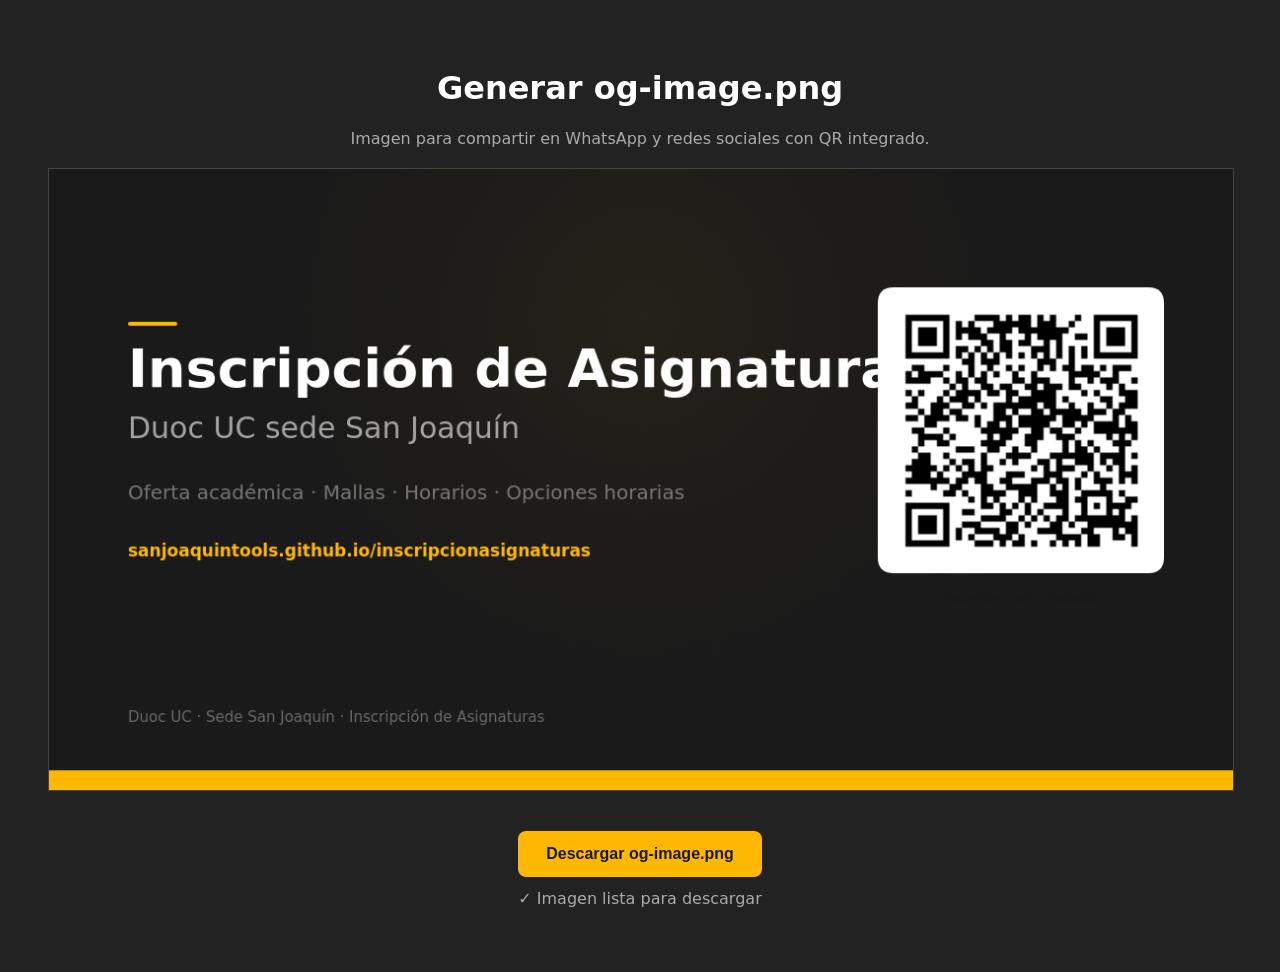
==== convertir-og.html @ f6edc370 "Bug fixes" ====
<!DOCTYPE html>
<html lang="es">
<head>
    <meta charset="UTF-8">
    <title>Generar OG Image con QR</title>
    <style>
        body { font-family: system-ui; background: #222; color: #fff; padding: 40px; text-align: center; }
        canvas { border: 1px solid #444; margin: 20px auto; display: block; max-width: 100%; }
        button { background: #FFB800; color: #1A1A1A; border: none; padding: 14px 28px; font-size: 16px; font-weight: 700; border-radius: 8px; cursor: pointer; margin-top: 20px; }
        button:hover { background: #e6a600; }
        p { color: #aaa; margin-top: 12px; }
    </style>
</head>
<body>
    <h1>Generar og-image.png</h1>
    <p>Imagen para compartir en WhatsApp y redes sociales con QR integrado.</p>
    <canvas id="canvas" width="1200" height="630"></canvas>
    <button onclick="descargar()">Descargar og-image.png</button>
    <p id="status">Cargando...</p>

    <script>
        var canvas = document.getElementById('canvas');
        var ctx = canvas.getContext('2d');

        var qrImg = new Image();
        qrImg.onload = function() {
            dibujar();
        };
        qrImg.onerror = function() {
            document.getElementById('status').textContent = '✗ Error: asegúrate de que QR.png esté en la misma carpeta';
        };
        qrImg.src = 'QR.png';

        function dibujar() {
            // Background
            ctx.fillStyle = '#1A1A1A';
            ctx.fillRect(0, 0, 1200, 630);

            // Subtle gradient glow
            var grad = ctx.createRadialGradient(600, 150, 0, 600, 150, 500);
            grad.addColorStop(0, 'rgba(255, 184, 0, 0.05)');
            grad.addColorStop(1, 'rgba(26, 26, 26, 0)');
            ctx.fillStyle = grad;
            ctx.fillRect(0, 0, 1200, 630);

            // Gold accent line
            ctx.fillStyle = '#FFB800';
            roundRect(ctx, 80, 155, 50, 4, 2);
            ctx.fill();

            // Title
            ctx.fillStyle = '#FFFFFF';
            ctx.font = '800 54px system-ui, -apple-system, sans-serif';
            ctx.textBaseline = 'top';
            ctx.fillText('Inscripción de Asignaturas', 80, 180);

            // Subtitle
            ctx.fillStyle = 'rgba(255, 255, 255, 0.6)';
            ctx.font = '400 30px system-ui, -apple-system, sans-serif';
            ctx.fillText('Duoc UC sede San Joaquín', 80, 250);

            // Description
            ctx.fillStyle = 'rgba(255, 255, 255, 0.4)';
            ctx.font = '400 20px system-ui, -apple-system, sans-serif';
            ctx.fillText('Oferta académica · Mallas · Horarios · Opciones horarias', 80, 320);

            // URL
            ctx.fillStyle = '#FFB800';
            ctx.font = '600 17px system-ui, -apple-system, sans-serif';
            ctx.fillText('sanjoaquintools.github.io/inscripcionasignaturas', 80, 380);

            // QR container (white rounded rect)
            ctx.fillStyle = '#FFFFFF';
            roundRect(ctx, 840, 120, 290, 290, 16);
            ctx.fill();

            // Draw QR image inside container
            var qrSize = 250;
            var qrX = 840 + (290 - qrSize) / 2;
            var qrY = 120 + (290 - qrSize) / 2;
            ctx.drawImage(qrImg, qrX, qrY, qrSize, qrSize);

            // QR label
            ctx.fillStyle = '#1A1A1A';
            ctx.font = '600 13px system-ui, -apple-system, sans-serif';
            ctx.textAlign = 'center';
            ctx.fillText('Escanea para acceder', 985, 430);
            ctx.textAlign = 'left';

            // Bottom gold bar
            ctx.fillStyle = '#FFB800';
            ctx.fillRect(0, 610, 1200, 20);

            // Footer
            ctx.fillStyle = 'rgba(255, 255, 255, 0.35)';
            ctx.font = '400 15px system-ui, -apple-system, sans-serif';
            ctx.fillText('Duoc UC · Sede San Joaquín · Inscripción de Asignaturas', 80, 550);

            document.getElementById('status').textContent = '✓ Imagen lista para descargar';
        }

        function roundRect(ctx, x, y, w, h, r) {
            ctx.beginPath();
            ctx.moveTo(x + r, y);
            ctx.lineTo(x + w - r, y);
            ctx.quadraticCurveTo(x + w, y, x + w, y + r);
            ctx.lineTo(x + w, y + h - r);
            ctx.quadraticCurveTo(x + w, y + h, x + w - r, y + h);
            ctx.lineTo(x + r, y + h);
            ctx.quadraticCurveTo(x, y + h, x, y + h - r);
            ctx.lineTo(x, y + r);
            ctx.quadraticCurveTo(x, y, x + r, y);
            ctx.closePath();
        }

        function descargar() {
            var link = document.createElement('a');
            link.download = 'og-image.png';
            link.href = canvas.toDataURL('image/png');
            link.click();
        }
    </script>
</body>
</html>
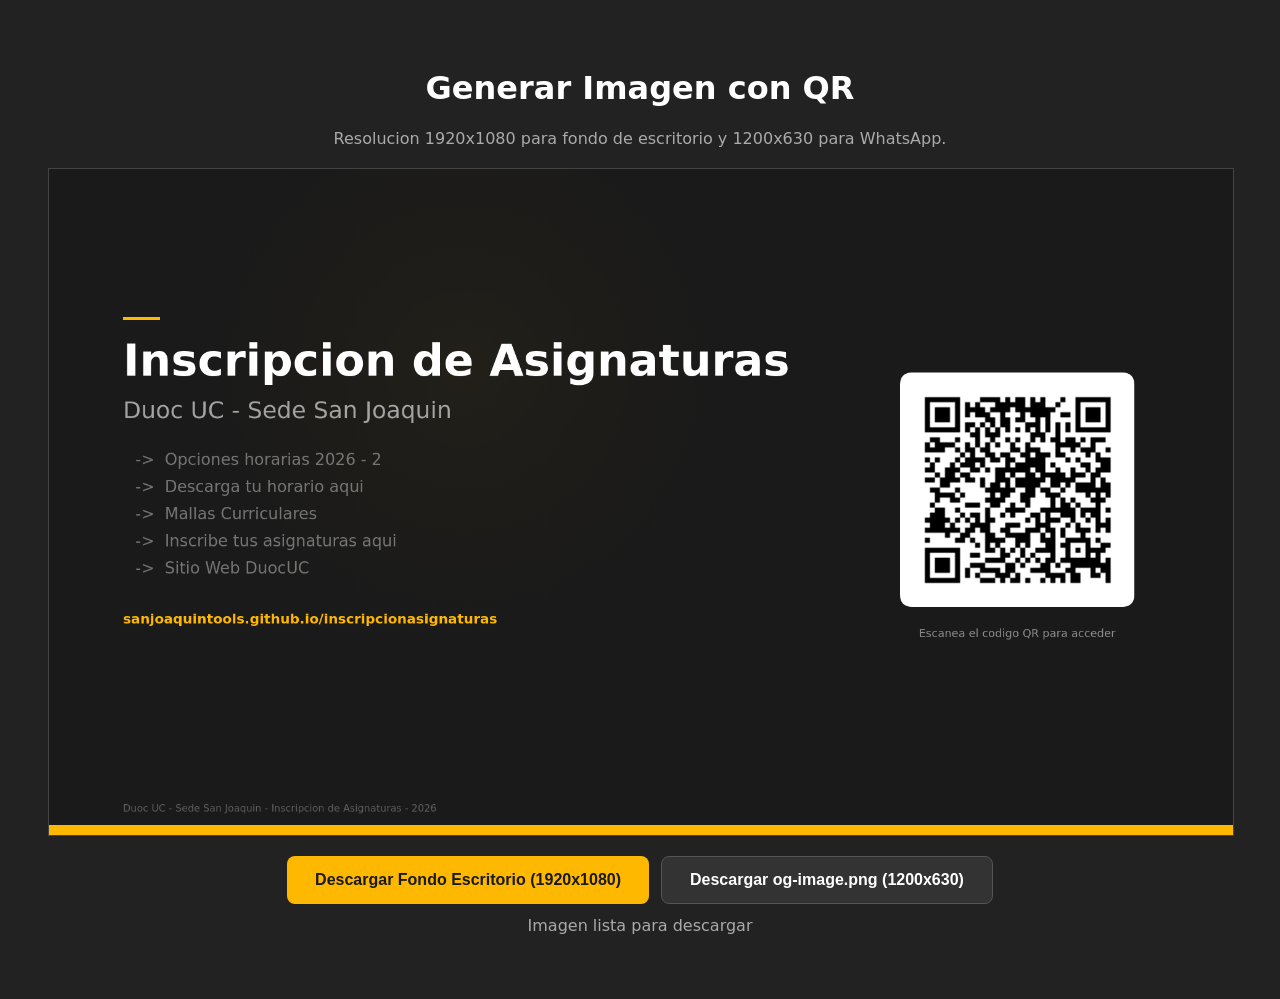
==== commit f31c1fd5: "Update links" ====
--- a/convertir-og.html
+++ b/convertir-og.html
@@ -1,124 +1,97 @@
-<!DOCTYPE html>
-<html lang="es">
-<head>
-    <meta charset="UTF-8">
-    <title>Generar OG Image con QR</title>
-    <style>
-        body { font-family: system-ui; background: #222; color: #fff; padding: 40px; text-align: center; }
-        canvas { border: 1px solid #444; margin: 20px auto; display: block; max-width: 100%; }
-        button { background: #FFB800; color: #1A1A1A; border: none; padding: 14px 28px; font-size: 16px; font-weight: 700; border-radius: 8px; cursor: pointer; margin-top: 20px; }
-        button:hover { background: #e6a600; }
-        p { color: #aaa; margin-top: 12px; }
-    </style>
-</head>
-<body>
-    <h1>Generar og-image.png</h1>
-    <p>Imagen para compartir en WhatsApp y redes sociales con QR integrado.</p>
-    <canvas id="canvas" width="1200" height="630"></canvas>
-    <button onclick="descargar()">Descargar og-image.png</button>
-    <p id="status">Cargando...</p>
-
-    <script>
-        var canvas = document.getElementById('canvas');
-        var ctx = canvas.getContext('2d');
-
-        var qrImg = new Image();
-        qrImg.onload = function() {
-            dibujar();
-        };
-        qrImg.onerror = function() {
-            document.getElementById('status').textContent = '✗ Error: asegúrate de que QR.png esté en la misma carpeta';
-        };
-        qrImg.src = 'QR.png';
-
-        function dibujar() {
-            // Background
-            ctx.fillStyle = '#1A1A1A';
-            ctx.fillRect(0, 0, 1200, 630);
-
-            // Subtle gradient glow
-            var grad = ctx.createRadialGradient(600, 150, 0, 600, 150, 500);
-            grad.addColorStop(0, 'rgba(255, 184, 0, 0.05)');
-            grad.addColorStop(1, 'rgba(26, 26, 26, 0)');
-            ctx.fillStyle = grad;
-            ctx.fillRect(0, 0, 1200, 630);
-
-            // Gold accent line
-            ctx.fillStyle = '#FFB800';
-            roundRect(ctx, 80, 155, 50, 4, 2);
-            ctx.fill();
-
-            // Title
-            ctx.fillStyle = '#FFFFFF';
-            ctx.font = '800 54px system-ui, -apple-system, sans-serif';
-            ctx.textBaseline = 'top';
-            ctx.fillText('Inscripción de Asignaturas', 80, 180);
-
-            // Subtitle
-            ctx.fillStyle = 'rgba(255, 255, 255, 0.6)';
-            ctx.font = '400 30px system-ui, -apple-system, sans-serif';
-            ctx.fillText('Duoc UC sede San Joaquín', 80, 250);
-
-            // Description
-            ctx.fillStyle = 'rgba(255, 255, 255, 0.4)';
-            ctx.font = '400 20px system-ui, -apple-system, sans-serif';
-            ctx.fillText('Oferta académica · Mallas · Horarios · Opciones horarias', 80, 320);
-
-            // URL
-            ctx.fillStyle = '#FFB800';
-            ctx.font = '600 17px system-ui, -apple-system, sans-serif';
-            ctx.fillText('sanjoaquintools.github.io/inscripcionasignaturas', 80, 380);
-
-            // QR container (white rounded rect)
-            ctx.fillStyle = '#FFFFFF';
-            roundRect(ctx, 840, 120, 290, 290, 16);
-            ctx.fill();
-
-            // Draw QR image inside container
-            var qrSize = 250;
-            var qrX = 840 + (290 - qrSize) / 2;
-            var qrY = 120 + (290 - qrSize) / 2;
-            ctx.drawImage(qrImg, qrX, qrY, qrSize, qrSize);
-
-            // QR label
-            ctx.fillStyle = '#1A1A1A';
-            ctx.font = '600 13px system-ui, -apple-system, sans-serif';
-            ctx.textAlign = 'center';
-            ctx.fillText('Escanea para acceder', 985, 430);
-            ctx.textAlign = 'left';
-
-            // Bottom gold bar
-            ctx.fillStyle = '#FFB800';
-            ctx.fillRect(0, 610, 1200, 20);
-
-            // Footer
-            ctx.fillStyle = 'rgba(255, 255, 255, 0.35)';
-            ctx.font = '400 15px system-ui, -apple-system, sans-serif';
-            ctx.fillText('Duoc UC · Sede San Joaquín · Inscripción de Asignaturas', 80, 550);
-
-            document.getElementById('status').textContent = '✓ Imagen lista para descargar';
-        }
-
-        function roundRect(ctx, x, y, w, h, r) {
-            ctx.beginPath();
-            ctx.moveTo(x + r, y);
-            ctx.lineTo(x + w - r, y);
-            ctx.quadraticCurveTo(x + w, y, x + w, y + r);
-            ctx.lineTo(x + w, y + h - r);
-            ctx.quadraticCurveTo(x + w, y + h, x + w - r, y + h);
-            ctx.lineTo(x + r, y + h);
-            ctx.quadraticCurveTo(x, y + h, x, y + h - r);
-            ctx.lineTo(x, y + r);
-            ctx.quadraticCurveTo(x, y, x + r, y);
-            ctx.closePath();
-        }
-
-        function descargar() {
-            var link = document.createElement('a');
-            link.download = 'og-image.png';
-            link.href = canvas.toDataURL('image/png');
-            link.click();
-        }
-    </script>
-</body>
-</html>
+﻿<!DOCTYPE html>
+<html lang="es">
+<head>
+    <meta charset="UTF-8">
+    <title>Generar Imagen con QR - Fondo de Escritorio</title>
+    <style>
+        body { font-family: system-ui; background: #222; color: #fff; padding: 40px; text-align: center; }
+        canvas { border: 1px solid #444; margin: 20px auto; display: block; max-width: 100%; }
+        .buttons { display: flex; gap: 12px; justify-content: center; flex-wrap: wrap; margin-top: 20px; }
+        button { background: #FFB800; color: #1A1A1A; border: none; padding: 14px 28px; font-size: 16px; font-weight: 700; border-radius: 8px; cursor: pointer; }
+        button:hover { background: #e6a600; }
+        button.secondary { background: #333; color: #fff; border: 1px solid #555; }
+        button.secondary:hover { background: #444; }
+        p { color: #aaa; margin-top: 12px; }
+    </style>
+</head>
+<body>
+    <h1>Generar Imagen con QR</h1>
+    <p>Resolucion 1920x1080 para fondo de escritorio y 1200x630 para WhatsApp.</p>
+    <canvas id="canvas" width="1920" height="1080"></canvas>
+    <div class="buttons">
+        <button onclick="descargar('fondo-escritorio.png')">Descargar Fondo Escritorio (1920x1080)</button>
+        <button class="secondary" onclick="descargarOG()">Descargar og-image.png (1200x630)</button>
+    </div>
+    <p id="status">Cargando...</p>
+    <script>
+        var canvas = document.getElementById('canvas');
+        var ctx = canvas.getContext('2d');
+        var qrImg = new Image();
+        qrImg.onload = function() { dibujar(); };
+        qrImg.src = '[data-uri]';
+
+        function dibujar() {
+            var W = 1920, H = 1080;
+            canvas.width = W; canvas.height = H;
+            ctx.fillStyle = '#1A1A1A'; ctx.fillRect(0, 0, W, H);
+            var grad = ctx.createRadialGradient(W*0.35, H*0.3, 0, W*0.35, H*0.3, 600);
+            grad.addColorStop(0, 'rgba(255,184,0,0.04)'); grad.addColorStop(1, 'rgba(26,26,26,0)');
+            ctx.fillStyle = grad; ctx.fillRect(0, 0, W, H);
+            ctx.fillStyle = '#FFB800'; ctx.fillRect(120, 240, 60, 5);
+            ctx.fillStyle = '#FFFFFF'; ctx.font = '800 72px system-ui'; ctx.textBaseline = 'top'; ctx.textAlign = 'left';
+            ctx.fillText('Inscripcion de Asignaturas', 120, 280);
+            ctx.fillStyle = 'rgba(255,255,255,0.6)'; ctx.font = '400 38px system-ui';
+            ctx.fillText('Duoc UC - Sede San Joaquin', 120, 375);
+            ctx.fillStyle = 'rgba(255,255,255,0.4)'; ctx.font = '400 26px system-ui';
+            var links = ['->  Opciones horarias 2026 - 2','->  Descarga tu horario aqui','->  Mallas Curriculares','->  Inscribe tus asignaturas aqui','->  Sitio Web DuocUC'];
+            for (var i = 0; i < links.length; i++) { ctx.fillText(links[i], 140, 460 + i * 44); }
+            ctx.fillStyle = '#FFB800'; ctx.font = '600 22px system-ui';
+            ctx.fillText('sanjoaquintools.github.io/inscripcionasignaturas', 120, 720);
+            var qrBoxSize = 380, qrBoxX = W - qrBoxSize - 160, qrBoxY = (H - qrBoxSize - 40) / 2;
+            ctx.fillStyle = '#FFFFFF'; roundRect(ctx, qrBoxX, qrBoxY, qrBoxSize, qrBoxSize, 20); ctx.fill();
+            var qrP = 30, qrS = qrBoxSize - qrP * 2;
+            ctx.drawImage(qrImg, qrBoxX + qrP, qrBoxY + qrP, qrS, qrS);
+            ctx.fillStyle = 'rgba(255,255,255,0.5)'; ctx.font = '500 18px system-ui'; ctx.textAlign = 'center';
+            ctx.fillText('Escanea el codigo QR para acceder', qrBoxX + qrBoxSize / 2, qrBoxY + qrBoxSize + 35);
+            ctx.textAlign = 'left';
+            ctx.fillStyle = '#FFB800'; ctx.fillRect(0, H - 16, W, 16);
+            ctx.fillStyle = 'rgba(255,255,255,0.3)'; ctx.font = '400 16px system-ui';
+            ctx.fillText('Duoc UC - Sede San Joaquin - Inscripcion de Asignaturas - 2026', 120, H - 50);
+            document.getElementById('status').textContent = 'Imagen lista para descargar';
+        }
+        function roundRect(ctx, x, y, w, h, r) {
+            ctx.beginPath(); ctx.moveTo(x+r, y); ctx.lineTo(x+w-r, y);
+            ctx.quadraticCurveTo(x+w, y, x+w, y+r); ctx.lineTo(x+w, y+h-r);
+            ctx.quadraticCurveTo(x+w, y+h, x+w-r, y+h); ctx.lineTo(x+r, y+h);
+            ctx.quadraticCurveTo(x, y+h, x, y+h-r); ctx.lineTo(x, y+r);
+            ctx.quadraticCurveTo(x, y, x+r, y); ctx.closePath();
+        }
+        function descargar(nombre) { var a = document.createElement('a'); a.download = nombre; a.href = canvas.toDataURL('image/png'); a.click(); }
+        function descargarOG() {
+            var ogC = document.createElement('canvas'); ogC.width = 1200; ogC.height = 630;
+            var c = ogC.getContext('2d'); var W = 1200, H = 630;
+            c.fillStyle = '#1A1A1A'; c.fillRect(0, 0, W, H);
+            var g = c.createRadialGradient(W*0.35, H*0.3, 0, W*0.35, H*0.3, 400);
+            g.addColorStop(0, 'rgba(255,184,0,0.04)'); g.addColorStop(1, 'rgba(26,26,26,0)');
+            c.fillStyle = g; c.fillRect(0, 0, W, H);
+            c.fillStyle = '#FFB800'; c.fillRect(80, 150, 50, 4);
+            c.fillStyle = '#FFFFFF'; c.font = '800 48px system-ui'; c.textBaseline = 'top'; c.textAlign = 'left';
+            c.fillText('Inscripcion de Asignaturas', 80, 175);
+            c.fillStyle = 'rgba(255,255,255,0.6)'; c.font = '400 28px system-ui'; c.fillText('Duoc UC - Sede San Joaquin', 80, 240);
+            c.fillStyle = 'rgba(255,255,255,0.4)'; c.font = '400 18px system-ui';
+            c.fillText('Horarios  -  Mallas  -  Inscripcion  -  DuocUC', 80, 300);
+            c.fillStyle = '#FFB800'; c.font = '600 16px system-ui';
+            c.fillText('sanjoaquintools.github.io/inscripcionasignaturas', 80, 360);
+            var qS = 240, qX = W - qS - 100, qY = (H - qS) / 2 - 20;
+            c.fillStyle = '#FFFFFF'; roundRect(c, qX, qY, qS, qS, 14); c.fill();
+            var p = 20; c.drawImage(qrImg, qX + p, qY + p, qS - p*2, qS - p*2);
+            c.fillStyle = 'rgba(255,255,255,0.4)'; c.font = '500 13px system-ui'; c.textAlign = 'center';
+            c.fillText('Escanea para acceder', qX + qS/2, qY + qS + 25); c.textAlign = 'left';
+            c.fillStyle = '#FFB800'; c.fillRect(0, H - 14, W, 14);
+            c.fillStyle = 'rgba(255,255,255,0.3)'; c.font = '400 14px system-ui';
+            c.fillText('Duoc UC - Sede San Joaquin - Inscripcion de Asignaturas', 80, H - 40);
+            var a = document.createElement('a'); a.download = 'og-image.png'; a.href = ogC.toDataURL('image/png'); a.click();
+        }
+    </script>
+</body>
+</html>
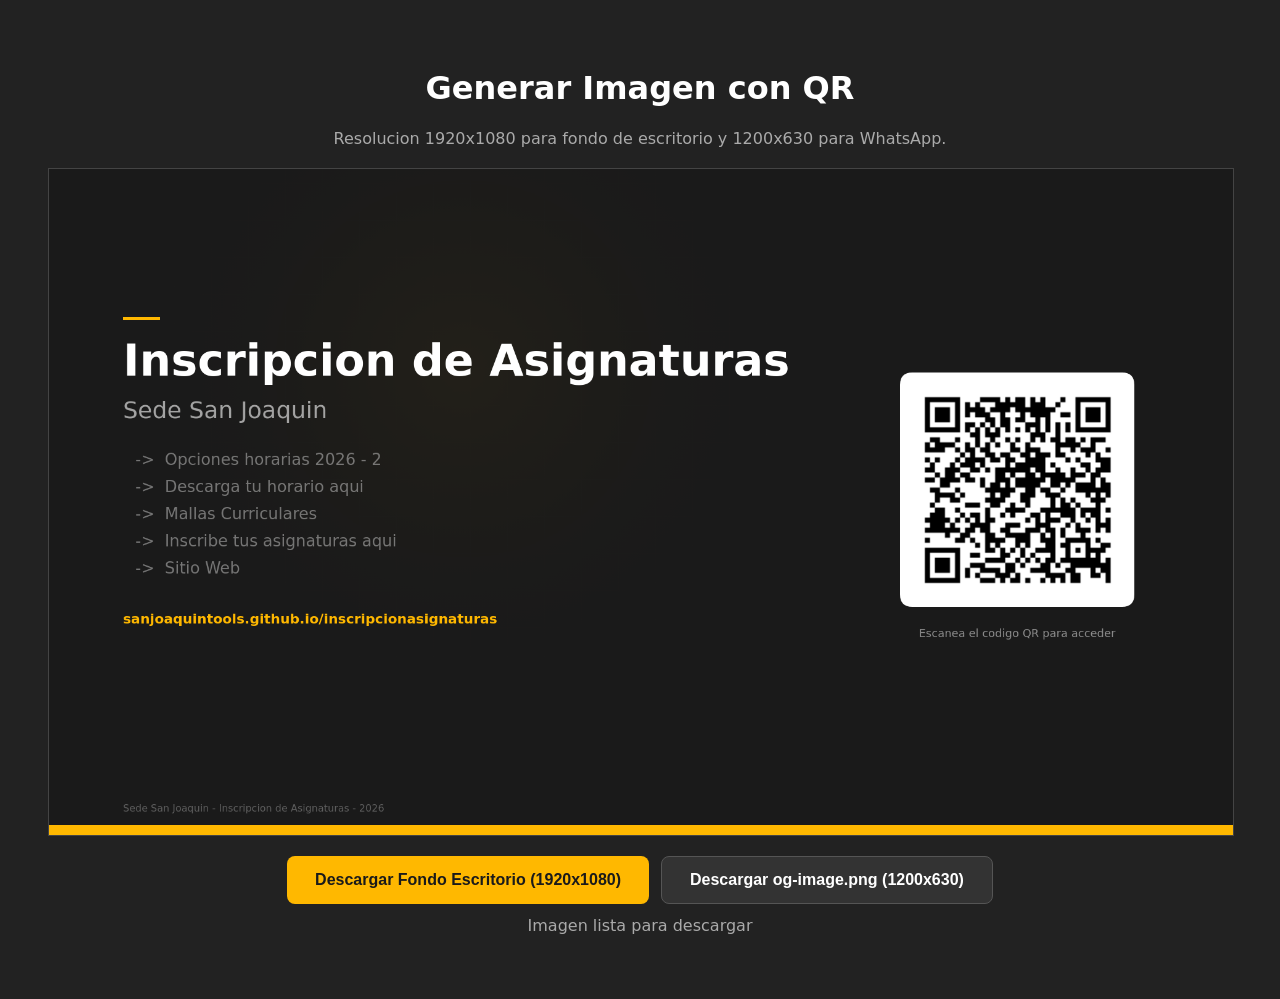
==== commit 790ba223: "Bug fixes" ====
--- a/convertir-og.html
+++ b/convertir-og.html
@@ -41,9 +41,9 @@
             ctx.fillStyle = '#FFFFFF'; ctx.font = '800 72px system-ui'; ctx.textBaseline = 'top'; ctx.textAlign = 'left';
             ctx.fillText('Inscripcion de Asignaturas', 120, 280);
             ctx.fillStyle = 'rgba(255,255,255,0.6)'; ctx.font = '400 38px system-ui';
-            ctx.fillText('Duoc UC - Sede San Joaquin', 120, 375);
+            ctx.fillText('Sede San Joaquin', 120, 375);
             ctx.fillStyle = 'rgba(255,255,255,0.4)'; ctx.font = '400 26px system-ui';
-            var links = ['->  Opciones horarias 2026 - 2','->  Descarga tu horario aqui','->  Mallas Curriculares','->  Inscribe tus asignaturas aqui','->  Sitio Web DuocUC'];
+            var links = ['->  Opciones horarias 2026 - 2','->  Descarga tu horario aqui','->  Mallas Curriculares','->  Inscribe tus asignaturas aqui','->  Sitio Web'];
             for (var i = 0; i < links.length; i++) { ctx.fillText(links[i], 140, 460 + i * 44); }
             ctx.fillStyle = '#FFB800'; ctx.font = '600 22px system-ui';
             ctx.fillText('sanjoaquintools.github.io/inscripcionasignaturas', 120, 720);
@@ -56,7 +56,7 @@
             ctx.textAlign = 'left';
             ctx.fillStyle = '#FFB800'; ctx.fillRect(0, H - 16, W, 16);
             ctx.fillStyle = 'rgba(255,255,255,0.3)'; ctx.font = '400 16px system-ui';
-            ctx.fillText('Duoc UC - Sede San Joaquin - Inscripcion de Asignaturas - 2026', 120, H - 50);
+            ctx.fillText('Sede San Joaquin - Inscripcion de Asignaturas - 2026', 120, H - 50);
             document.getElementById('status').textContent = 'Imagen lista para descargar';
         }
         function roundRect(ctx, x, y, w, h, r) {
@@ -77,9 +77,9 @@
             c.fillStyle = '#FFB800'; c.fillRect(80, 150, 50, 4);
             c.fillStyle = '#FFFFFF'; c.font = '800 48px system-ui'; c.textBaseline = 'top'; c.textAlign = 'left';
             c.fillText('Inscripcion de Asignaturas', 80, 175);
-            c.fillStyle = 'rgba(255,255,255,0.6)'; c.font = '400 28px system-ui'; c.fillText('Duoc UC - Sede San Joaquin', 80, 240);
+            c.fillStyle = 'rgba(255,255,255,0.6)'; c.font = '400 28px system-ui'; c.fillText('Sede San Joaquin', 80, 240);
             c.fillStyle = 'rgba(255,255,255,0.4)'; c.font = '400 18px system-ui';
-            c.fillText('Horarios  -  Mallas  -  Inscripcion  -  DuocUC', 80, 300);
+            c.fillText('Horarios  -  Mallas  -  Inscripcion  -  Sitio Web', 80, 300);
             c.fillStyle = '#FFB800'; c.font = '600 16px system-ui';
             c.fillText('sanjoaquintools.github.io/inscripcionasignaturas', 80, 360);
             var qS = 240, qX = W - qS - 100, qY = (H - qS) / 2 - 20;
@@ -89,7 +89,7 @@
             c.fillText('Escanea para acceder', qX + qS/2, qY + qS + 25); c.textAlign = 'left';
             c.fillStyle = '#FFB800'; c.fillRect(0, H - 14, W, 14);
             c.fillStyle = 'rgba(255,255,255,0.3)'; c.font = '400 14px system-ui';
-            c.fillText('Duoc UC - Sede San Joaquin - Inscripcion de Asignaturas', 80, H - 40);
+            c.fillText('Sede San Joaquin - Inscripcion de Asignaturas', 80, H - 40);
             var a = document.createElement('a'); a.download = 'og-image.png'; a.href = ogC.toDataURL('image/png'); a.click();
         }
     </script>
